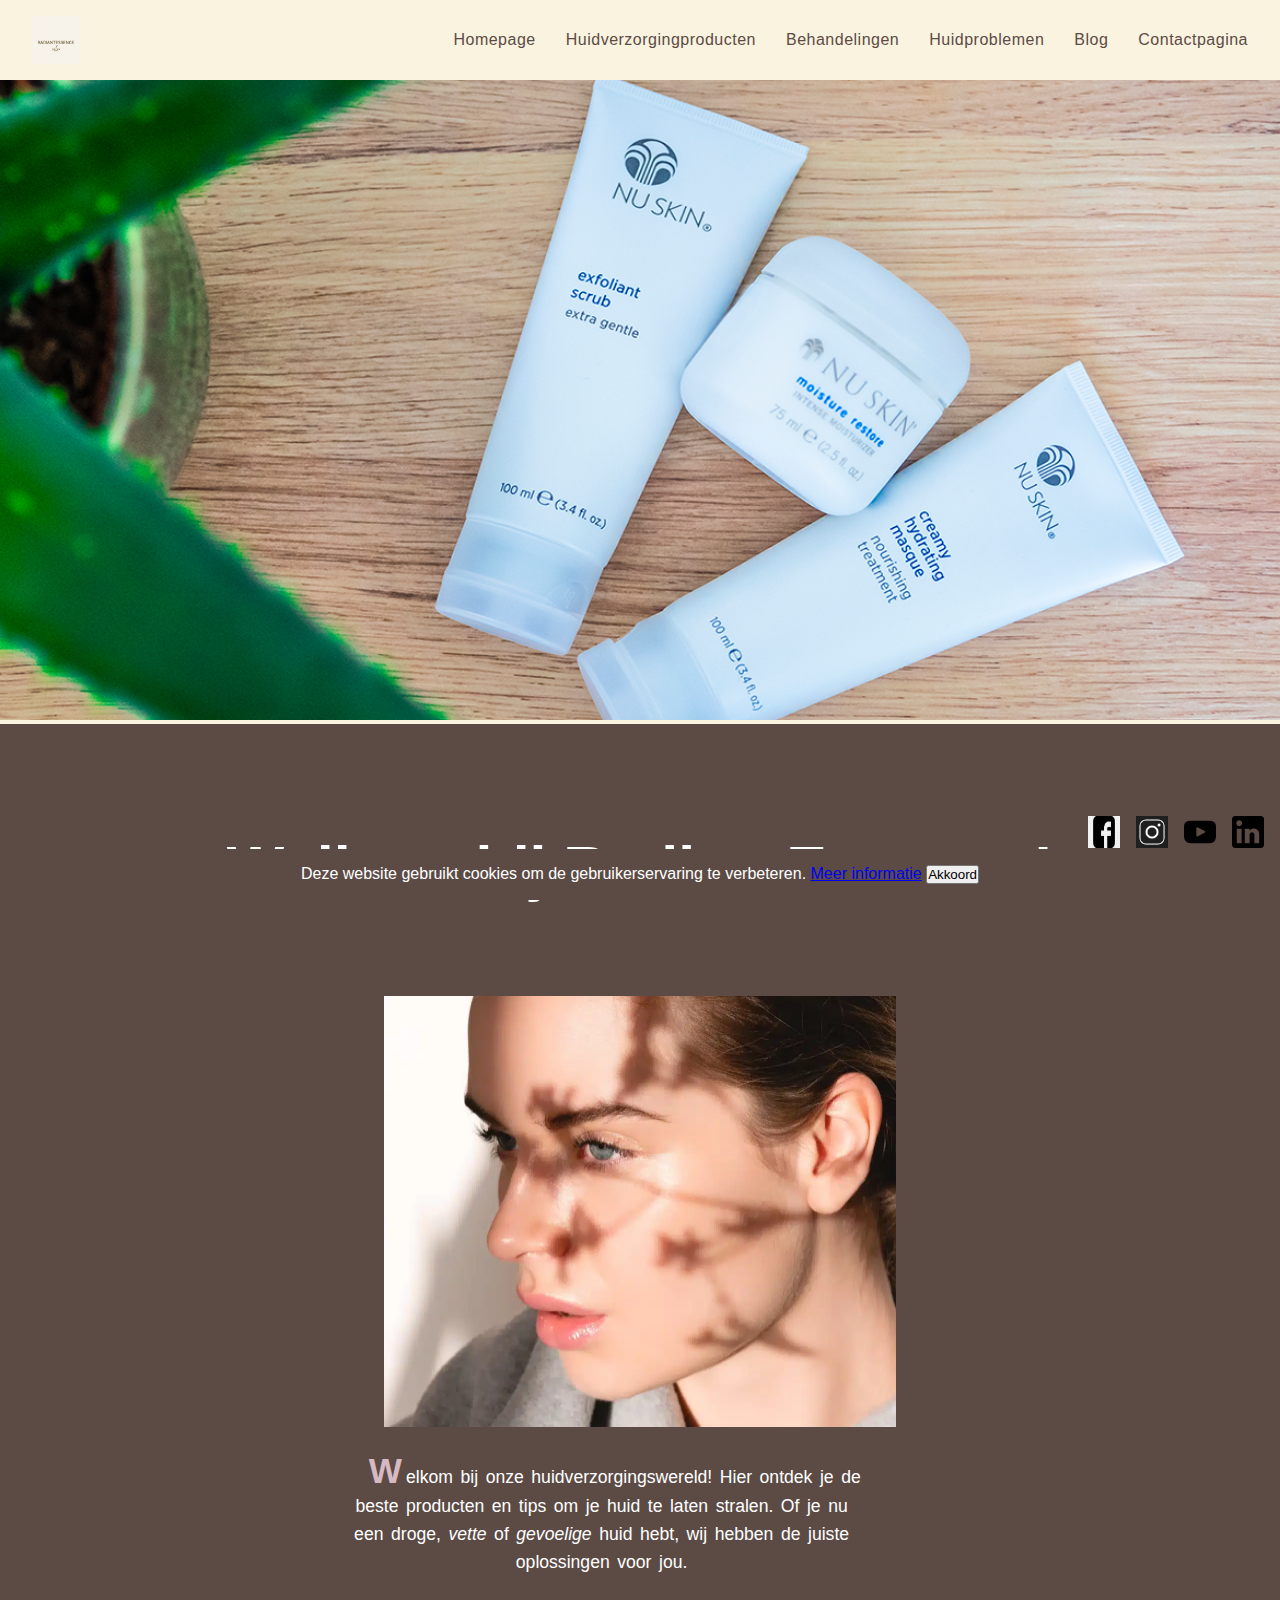
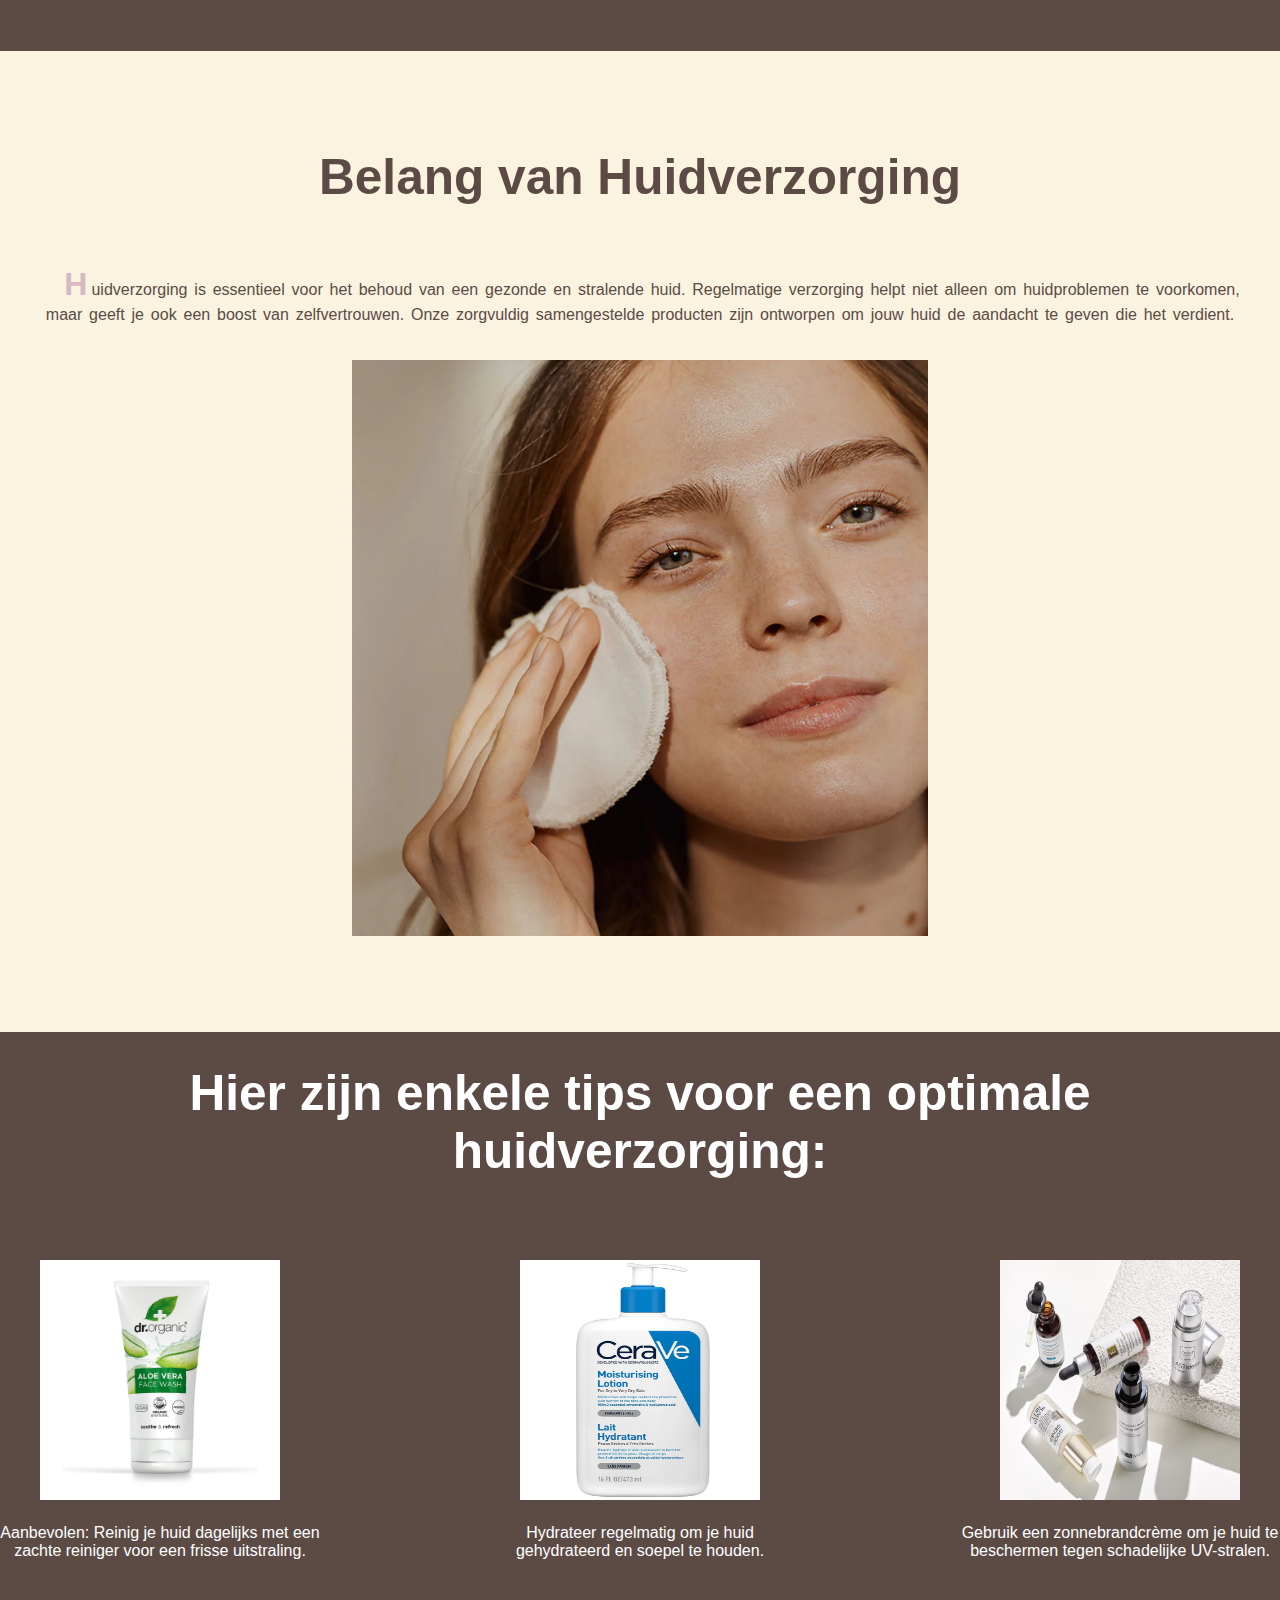
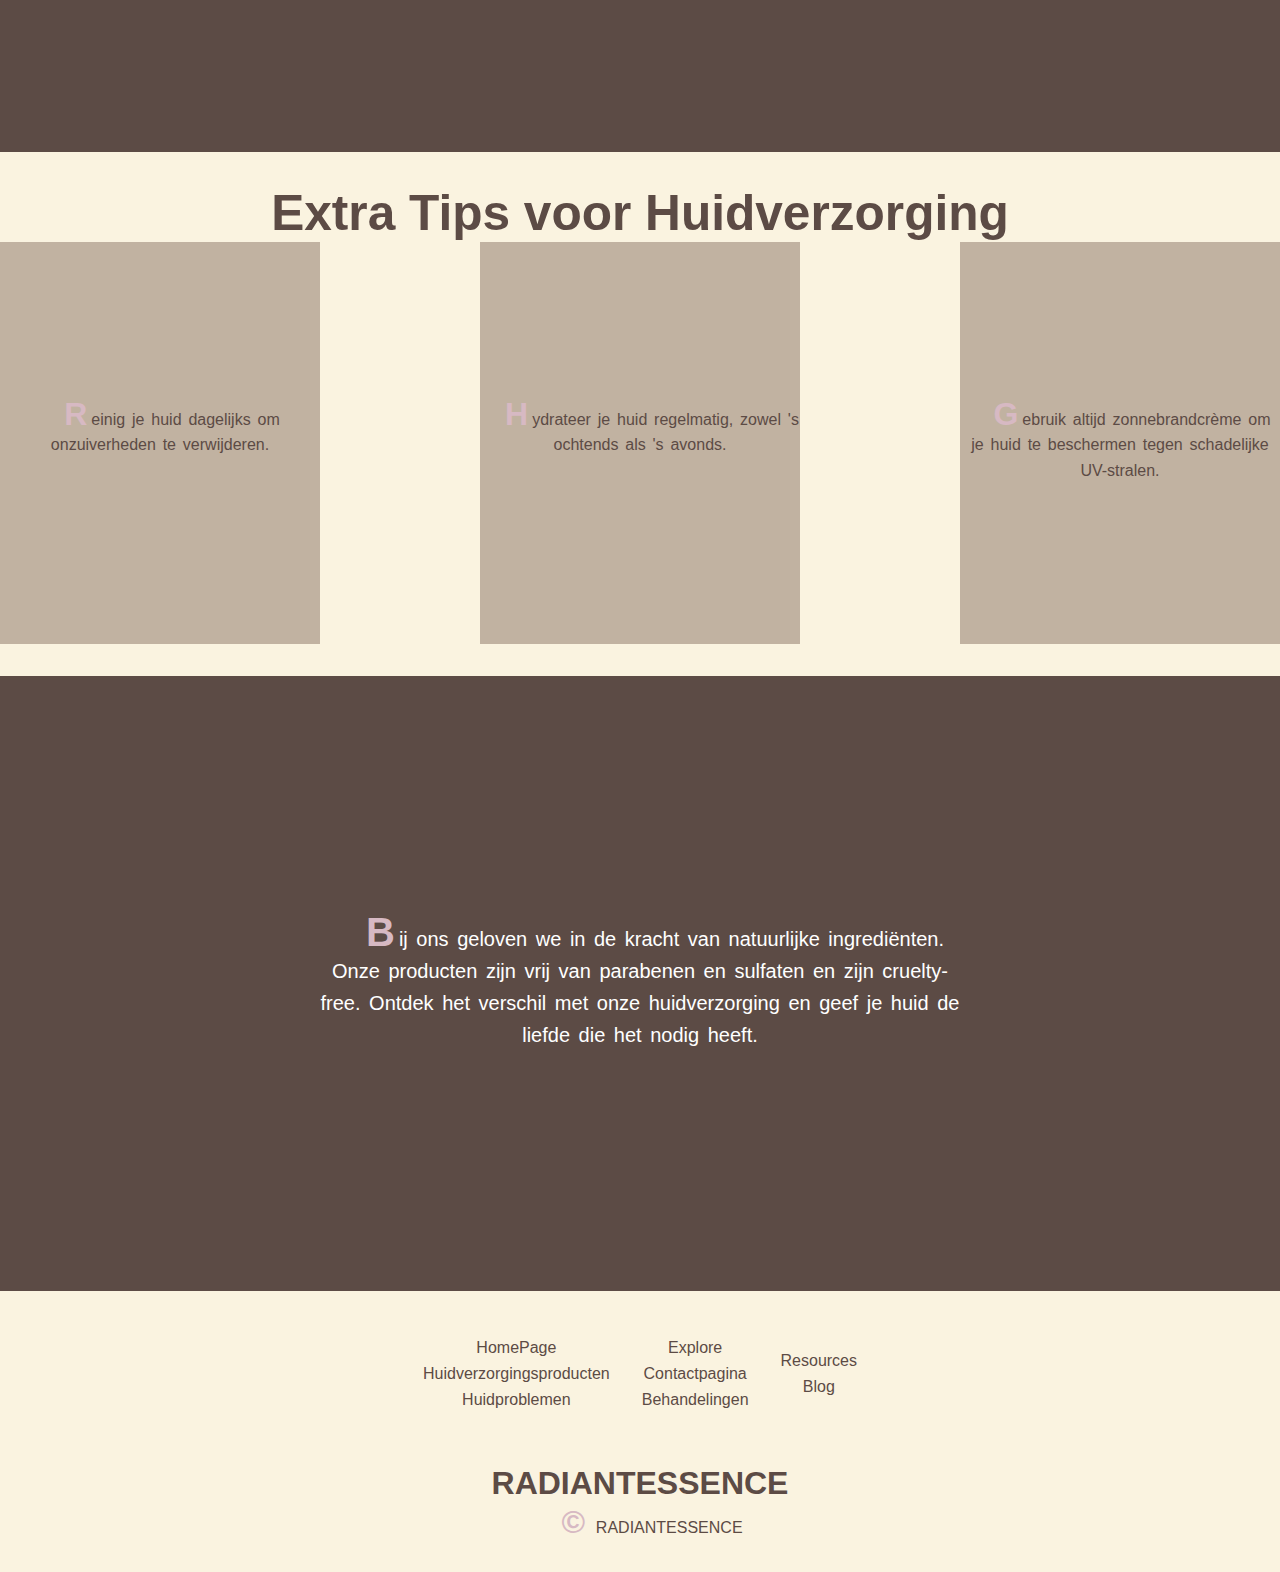
==== index.html @ f4d22268 "Change" ====
<!DOCTYPE html>
<html lang="nl">
<head>
    <meta charset="UTF-8">
    <meta name="author" content="Miguel Angel">
    <meta name="description" content="Welkom bij RadiantEssence – dé plek voor deskundig huidverzorgingsadvies, hoogwaardige behandelingen en de beste producten. Ontdek hoe je jouw huid optimaal kunt verzorgen en laat je stralen met onze op maat gemaakte oplossingen!">
    <meta name="keywords" content="RadiantEssence, skincare, beauty, treatments, blog, contact">
    <meta name="viewport" content="width=device-width, initial-scale=1.0">
    <title>Homepage</title>
    <link rel="stylesheet" href="css/indexstyle.css" type="text/css">
    <link rel="icon" href="img/9cff8f3db808e313619d4ae630f32a95-(1).png"> 
    <link rel="preconnect" href="https://fonts.googleapis.com">
    <link rel="preconnect" href="https://fonts.gstatic.com" crossorigin>
    <link href="https://fonts.googleapis.com/css2?family=M+PLUS+Rounded+1c:wght@100;300;400;500;700;800;900&family=Montserrat:ital,wght@0,100..900;1,100..900&family=Open+Sans:ital,wght@0,300..800;1,300..800&family=Playfair+Display:ital,wght@0,400..900;1,400..900&display=swap" rel="stylesheet">
</head>
<body>
    <!-- nav -->
    <nav id="mainmenu">          
            <figure class="logo">
                <a href="index.html"><img src="img/9cff8f3db808e313619d4ae630f32a95-(1).png" alt="RadiantEssence Logo" title="Ga terug naar de homepage"></a>
            </figure>
            <ul class="nav-links">
                <li><a href="index.html">Homepage</a></li>
                <li><a href="Huidverzorgingproducten.html">Huidverzorgingproducten</a></li>
                <li><a href="Behandelingen.html">Behandelingen</a></li>
                <li><a href="Huidproblemen.html">Huidproblemen</a></li>
                <li><a href="Blog.html">Blog</a></li>
                <li><a href="Contactpagina.html">Contactpagina</a></li>
            </ul>
    </nav>  
    <!-- Header pic -->
    <figure class="head-web">
        <img src="img/9aa9b7d762623cd709b4825ca9b1121b.png" alt="Header afbeelding" title="Welkom bij RadiantEssence">
    </figure>
    <!-- Header-->
    <header class="hero">
        <h1><strong>Welkom bij RadiantEssence!</strong></h1>
        <figure class="image">
            <img src="img/6ca8e59b2b84d67cb17737a99ef91f11.png" alt="Huidverzorging header afbeelding" title="Ontdek de beste huidverzorgingstips">
            <p>Welkom bij onze huidverzorgingswereld! Hier ontdek je de beste producten en tips om je huid te laten stralen. Of je nu een droge, 
                <em>vette</em> of <em>gevoelige</em> huid hebt, wij hebben de juiste oplossingen voor jou.</p>
        </figure>
    </header>
    <!-- Importance of Skincare Section -->
    <aside class="cookies-message">
        Deze website gebruikt cookies om de gebruikerservaring te verbeteren. 
        <a href="#">Meer informatie</a>
        <button id="accept-cookies">Akkoord</button>
    </aside>
    <section class="skincare-importance">
        <h2>Belang van Huidverzorging</h2>
        <figure class="image_skin">
            <p>Huidverzorging is essentieel voor het behoud van een gezonde en stralende huid. Regelmatige verzorging helpt niet alleen om huidproblemen te voorkomen, 
                maar geeft je ook een boost van zelfvertrouwen. 
                Onze zorgvuldig samengestelde producten zijn ontworpen om jouw huid de aandacht te geven die het verdient.</p>
                <img src="img/5d523033aa50c69d609e8ef409ae76ed.png" alt="Huidverzorging belang" title="Waarom huidverzorging belangrijk is">
        </figure>
    </section>
    <!-- Skincare Tips Section -->
    <section class="tips">
        <h2>Hier zijn enkele tips voor een optimale huidverzorging:</h2>
        <article class="tips-grid">
            <h3>Product Tips</h3>
            <figure class="tip-item">
                <img src="img/440bb18dda47fca14766ad269dd46a8b.png" alt="Gezichtsreiniger product" title="Gebruik een zachte reiniger voor een frisse uitstraling">
                <figcaption>Aanbevolen: Reinig je huid dagelijks met een zachte reiniger voor een frisse uitstraling.</figcaption>
            </figure>
            <figure class="tip-item">
                <img src="img/7617f461c7ea8e370bd646a98f7fe594.png" alt="Hydratatie product" title="Hydrateer regelmatig voor een gezonde huid">
                <figcaption>Hydrateer regelmatig om je huid gehydrateerd en soepel te houden.</figcaption>
            </figure>
            <figure class="tip-item">
                <img src="img/579ad9bda16d3f9eda70781ff24886f7-(1).png" alt="Zonnebrandcrème" title="Bescherm je huid tegen UV-stralen met zonnebrandcrème">
                <figcaption>Gebruik een zonnebrandcrème om je huid te beschermen tegen schadelijke UV-stralen.</figcaption>
            </figure>
        </article>
    </section>

<!-- Skincare Optimale huidverzorgen Section -->
<section class="tips-1">
    <h2>Extra Tips voor Huidverzorging</h2>
    <article class="tips-grid-1">
        <h3>Belangrijke Dagelijkse Routine Tips</h3>
        <p class="tip-item-1">Reinig je huid dagelijks om onzuiverheden te verwijderen.</p>
        <p class="tip-item-1">Hydrateer je huid regelmatig, zowel 's ochtends als 's avonds.</p>
        <p class="tip-item-1">Gebruik altijd zonnebrandcrème om je huid te beschermen tegen schadelijke UV-stralen.</p>
    </article>
</section>

<!-- Last Tips Section -->
<section class="last-tip">
    <h2>Onze Filosofie</h2> 
    <p class="last-tip-item">
        Bij ons geloven we in de kracht van natuurlijke ingrediënten.
        Onze producten zijn vrij van parabenen en sulfaten en zijn cruelty-free. 
        Ontdek het verschil met onze huidverzorging en geef je huid de liefde die het nodig heeft.
    </p>
</section>
    <!-- Footer -->
    <footer id="company_footer">
        <section class="social-icons">
            <h2>Volg Ons Op Sociale Media</h2> 
                <a href="#"><img src="img/icon_facebook.png" alt="Facebook" title="Volg ons op Facebook"></a>
                <a href="#"><img src="img/icon_instagram.png" alt="Instagram" title="Volg ons op Instagram"></a>
                <a href="#"><img src="img/icon_youtube.png" alt="YouTube" title="Bekijk onze video's op YouTube"></a>
                <a href="#"><img src="img/icon_linkedin.png" alt="LinkedIn" title="Verbind met ons op LinkedIn"></a>
        </section>
        <nav class="footer-links">
            <ul>
                <li class="section-title"><a href="index.html">HomePage</a></li>
                <li><a href="Huidverzorgingproducten.html">Huidverzorgingsproducten</a></li>
                <li><a href="Huidproblemen.html">Huidproblemen</a></li>
            </ul>
            <ul>
                <li class="section-title">Explore</li>
                <li><a href="Contactpagina.html">Contactpagina</a></li>
                <li><a href="Behandelingen.html">Behandelingen</a></li>
            </ul>
            <ul>
                <li class="section-title">Resources</li>
                <li><a href="Blog.html">Blog</a></li>
            </ul>
        </nav>
        <figure class="footer-logo">
            <figcaption>RADIANTESSENCE</figcaption>
            <p>&copy; RADIANTESSENCE</p>
        </figure>
    </footer>
</body>
</html>
---- css/indexstyle.css ----
:root {
    --primary-color: #FAF3E0;
    --secondary-color: #C1B2A1;
    --accent-color: #D7B9C3;
    --neutral-color-1: #FFFFFF;
    --neutral-color-2: #5C4B45;
    --font-size-h1: 3.8rem;
    --font-size-h2: 3.1rem;
    --font-size-h3: 2.4rem;
    --font-size-h4: 1.9rem;
    --font-size-h5: 1.6rem;
    --font-size-h6: 1.25rem;
    --font-size-h7: 0.88rem;
    --font-size-h8: 0.56rem;
    --font-size-mobile-h1: 1.5rem;
    --font-size-mobile-h2: 1.2rem;
    --font-size-mobile-h3: 0.94rem;
    --font-size-mobile-h4: 0.69rem;
    --font-size-mobile-h5: 0.56rem;
    --font-size-mobile-h6: 0.44rem;
    --table-border: 2px solid var(--accent-color);
    --main-font:sans-serif;
    --heading-font: "Montserrat", sans-serif;
    --font-style: normal;
    --font-weight: 400;

}
* {
    margin: 0;
    padding: 0;
    box-sizing: border-box;
    font-family: var(--main-font);
}
html {
    font-size: 16px; /* Set base font-size for easier scaling */
}

body {
    font-family: var(--main-font);
    margin: 0;
    padding: 0;
    background-color: var(--primary-color);
}


nav {
    display: flex;
    justify-content: space-between;
    align-items: center;
    padding: 1rem 2rem;
}

footer {
    background-color: var(--primary-color);
    padding: 2rem 0;
    text-align: center;
    color: var(--neutral-color-2);
}

p {
    text-indent: 1.5em; /* Indents first line of each paragraph */
    line-height: 1.6em;
    word-spacing: 0.15em;
}

p::first-letter {
    font-size: 2em; /* Makes the first letter twice as large */
    font-weight: bold; /* Makes it bold */
    color: var(--accent-color); /* Uses the accent color */
    margin-right: 4px; /* Adds spacing after the first letter */
}

aside.cookies-message {
    position: fixed; /* Sticks to the bottom */
    bottom: 0;
    left: 0;
    width: 100%;
    background-color: var(--neutral-color-2);
    color: var(--neutral-color-1);
    text-align: center;
    padding: 1em;
    z-index: 9999; /* Ensures it is on top of everything */
}


/* Styling the logo with figure and figcaption */
.logo {
    display: flex;
    align-items: center;
    margin: 0;
}

.logo img {
    float: left;
    width: 3rem;
    height: 3rem;
    margin-right: 0.625rem; 
}

.logo figcaption {
    font-size: 1.5rem;
    font-weight: 700;
    color: var(--neutral-color-2);
    text-transform: uppercase;
}

.nav-links {
    float: right;
    list-style: none;
    display: flex;
    gap: 1.875rem;
}

.nav-links li {
    display: inline;
}

.nav-links a {
    text-decoration: none;
    color: var(--neutral-color-2);
    font-size: 1rem;
    letter-spacing: 0.03125rem;
    transition: color 0.3s ease;
}

.nav-links a:hover {
    color: var(--accent-color);
}

.nav-links a:visited {
    color: darkgray; /* Change color of visited links */
}

/*Head pic*/
.head-web > img {
    width: 100%;
    height: auto;
    max-height: 40em;
}
/* Hero Section */
.hero {
    background-color: var(--neutral-color-2);
    color: var(--neutral-color-1);
    padding: 3em 1em;
    text-align: center; 
    display: flex;
    flex-direction: column;
    align-items: center;
    position: relative;
}

.hero > figure > img {
    width: 80%;
    max-width: 40em; 
    height: auto;
    padding: 2em 0 0 0;
}

.hero > h1 {
    font-size: var(--font-size-h1);
    margin: 1em 0;
}

.hero > figure > p {
    font-size: 1.1em;
    margin: 1.5em 1em;
    max-width: 30em;
}

/* Skincare Importance Section */
.skincare-importance {
    color: var(--neutral-color-2);
    padding: 3em 1em;
    background-color: var(--primary-color);
    text-align: center;
}

.skincare-importance > figure {
    display: flex;
    flex-direction: column;
    align-items: center;
    padding: 1em;
}

.skincare-importance > figure > img {
    width: 80%;
    max-width: 40em;
    height: auto;
    padding: 2em;
}

.skincare-importance > h2 {
    font-size: var(--font-size-h2);
    margin: 1em;
}

/* Skincare Tips Section */
.tips {
    background-color: var(--neutral-color-2);
    background-size: cover;
    text-align: center;
    padding: 2em 0;
}

.tips > h2 {
    color: var(--neutral-color-1);
    font-size: var(--font-size-h2);
    background-position: center;
    text-align: center;
}

.tips-grid {
    display: flex;
    justify-content: center;
    gap: 10em;
}

.tips-grid > h3 {
    display: none;
}

.tip-item {
    padding: 5em 0 10em 0;
    width: 20em;
    text-align: center;
    color: var(--neutral-color-1);
}

.tip-item img {
    width: 15em;
    height: 15em;
    margin-bottom: 20px;
} 

/* Skincare andere Tips Section */
.tips-1 {
    background-color: var(--primary-color);
    background-size: cover;
    text-align: center;
    padding: 2em 0;
}

.tips-1 > h2 {
    color: var(--neutral-color-2);
    font-size: var(--font-size-h2);
    background-position: center;
    text-align: center;
}

.tips-grid-1 {
    display: flex;
    justify-content: center;
    gap: 10em;
    background-color: var(--primary-color);
}

.tip-item-1 {
    padding: 10em 0 10em 0;
    width: 20em;
    text-align: center;
    color: var(--neutral-color-2);
    background-color: var(--secondary-color);
}
.tips-grid-1 > h3 {
    display: none;
}

/* Last tips Section */
.last-tip {
    background-color: var(--neutral-color-2);
    background-size: cover;
    text-align: center;
    padding: 15em 20em 15em 20em;
}

.last-tip > p {
    color: var(--neutral-color-1);
    font-size: var(--font-size-h6);
    background-position: center;
    text-align: center;
}

.last-tip > h2 {
    display: none;
} 

/* Social Icons */
.social-icons {
    display: flex;
    justify-content: center;
    gap: 1rem;
    margin-bottom: 2rem;
    position: fixed; /* New */
    bottom: 1rem;
    right: 1rem;
}

.social-icons img {
    width: 2rem;
    height: 2rem;
}

/* Footer Links */
.footer-links {
    display: flex;
    justify-content: center;
    gap: 2rem;
    margin-bottom: 2rem;
}

.footer-links ul {
    list-style: none;
}

.footer-links li {
    margin-bottom: 0.5rem;
}

.footer-links strong {
    font-size: 1.125rem;
    color: var(--neutral-color-2);
}

.footer-links a {
    text-decoration: none;
    color: var(--neutral-color-2);
    font-size: 1rem;
    transition: color 0.3s ease;
}

.footer-links a:hover {
    color: var(--accent-color);
}

/* Footer Logo */
.footer-logo {
    text-align: center;
}

.footer-logo figcaption {
    font-size: 2rem;
    font-weight: 700;
    margin-bottom: 0.5rem;
    color: var(--neutral-color-2);
}

/* Responsive Design */
@media (max-width: 48em) { /* 768px equivalent */

    /* General Body Padding */
    body {
        padding: 0.5em;
    }

    /* Navbar adjustments */
    nav {
        flex-direction: column;
        align-items: flex-start;
        padding: 0.5em 1em;
    }

    .nav-links {
        flex-direction: column;
        gap: 1em;
    }

    .hero > h1 {
        font-size: 1.8rem;
    }

    .hero > figure > img {
        width: 20em;
    }

    .hero > figure > p {
        font-size: 1rem;
        margin: 1em 1em;
    }
    

    .skincare-importance > h2 {
        font-size: 1.6rem;
    }

    .skincare-importance > figure > img {
        width: 20em;
    }
    /* Tips Section adjustments */
    .tips-grid, .tips-grid-1 {
        flex-direction: column;
        gap: 1em;
    }

    .tip-item, .tip-item-1 {
        width: 100%;
        padding: 1em;
    }

    .tip-item img, .tip-item-1 img {
        width: 100%;
        height: auto;
        margin-bottom: 1em;
    }

    /* Last Tips Section adjustments */
    .last-tip {
        padding: 2em;
        font-size: var(--font-size-h5);
    }

    /* Footer adjustments */
    .footer-links {
        flex-direction: column;
        align-items: center;
        gap: 1em;
    }

    .social-icons {
        justify-content: center;
        margin-bottom: 1em;
    }

    /* Footer Logo adjustments */
    .footer-logo figcaption {
        font-size: var(--font-size-h3);
        margin-bottom: 0.5em;
    }
}
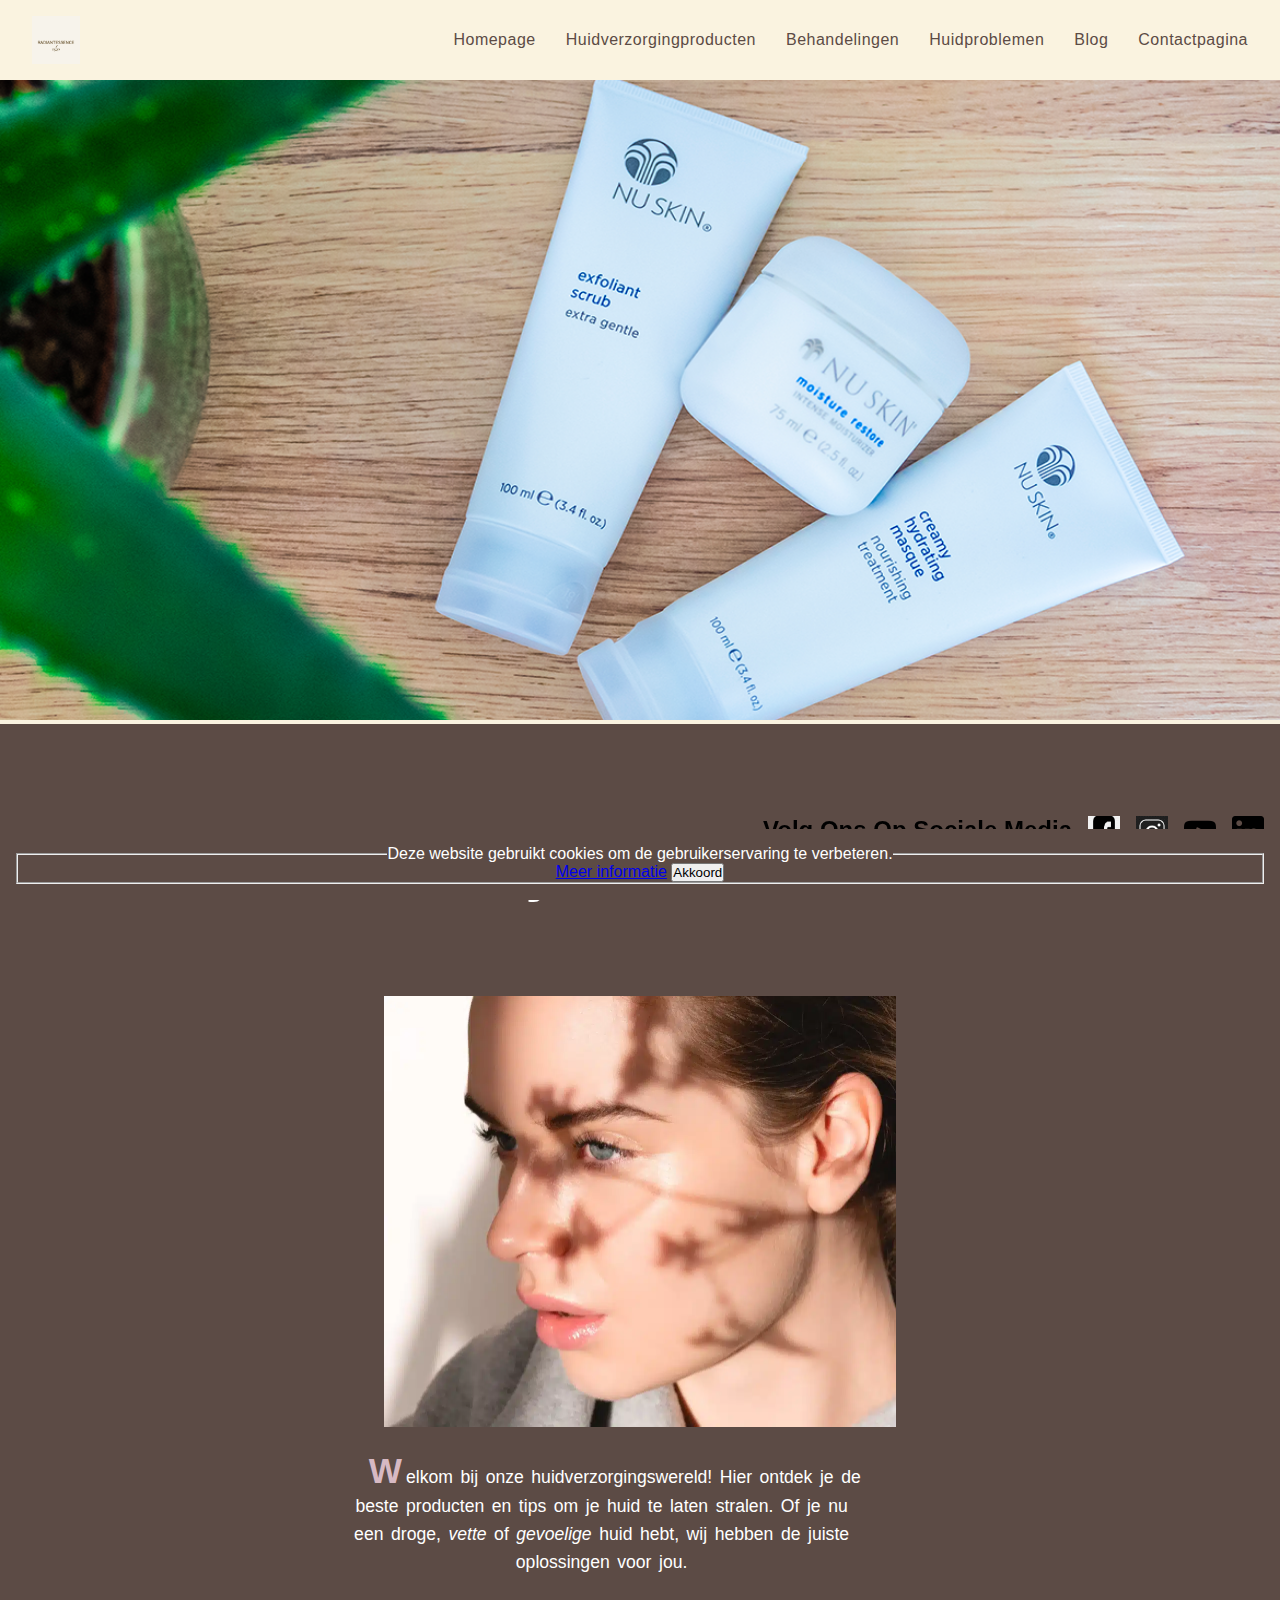
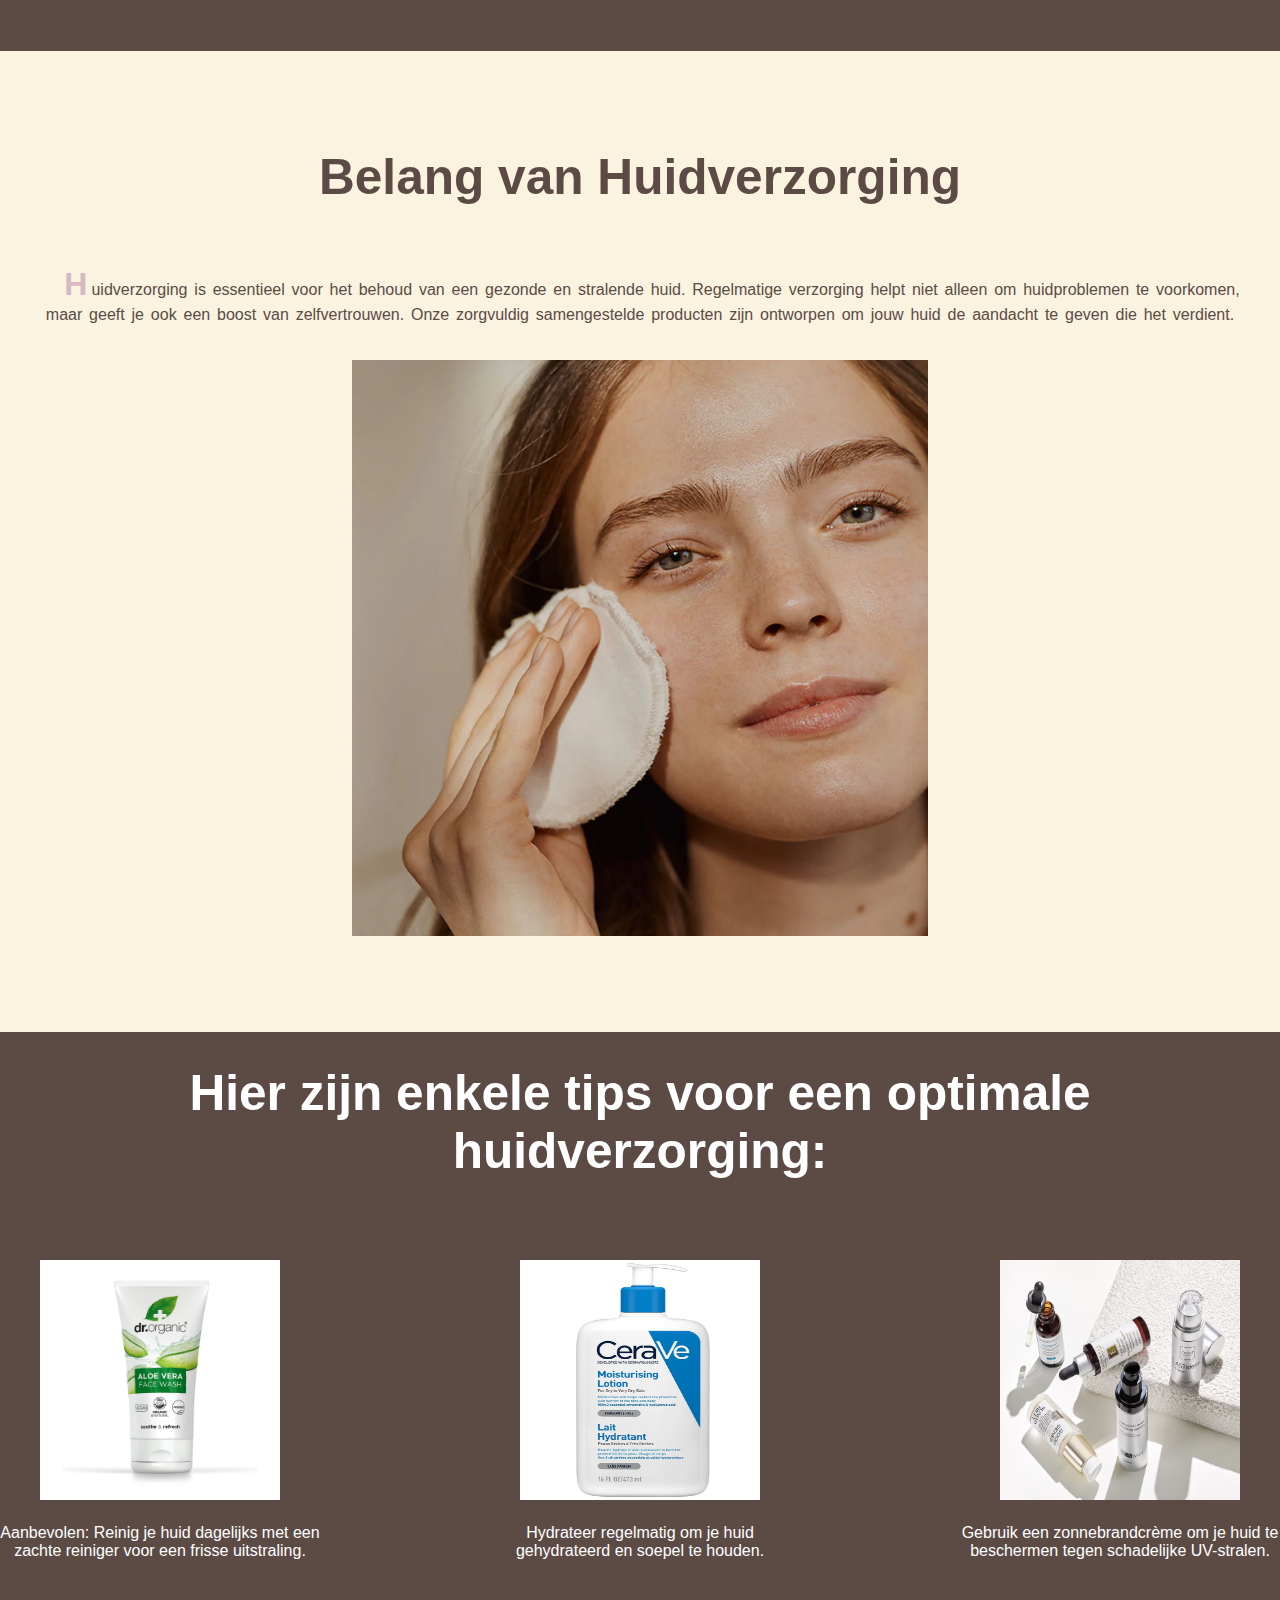
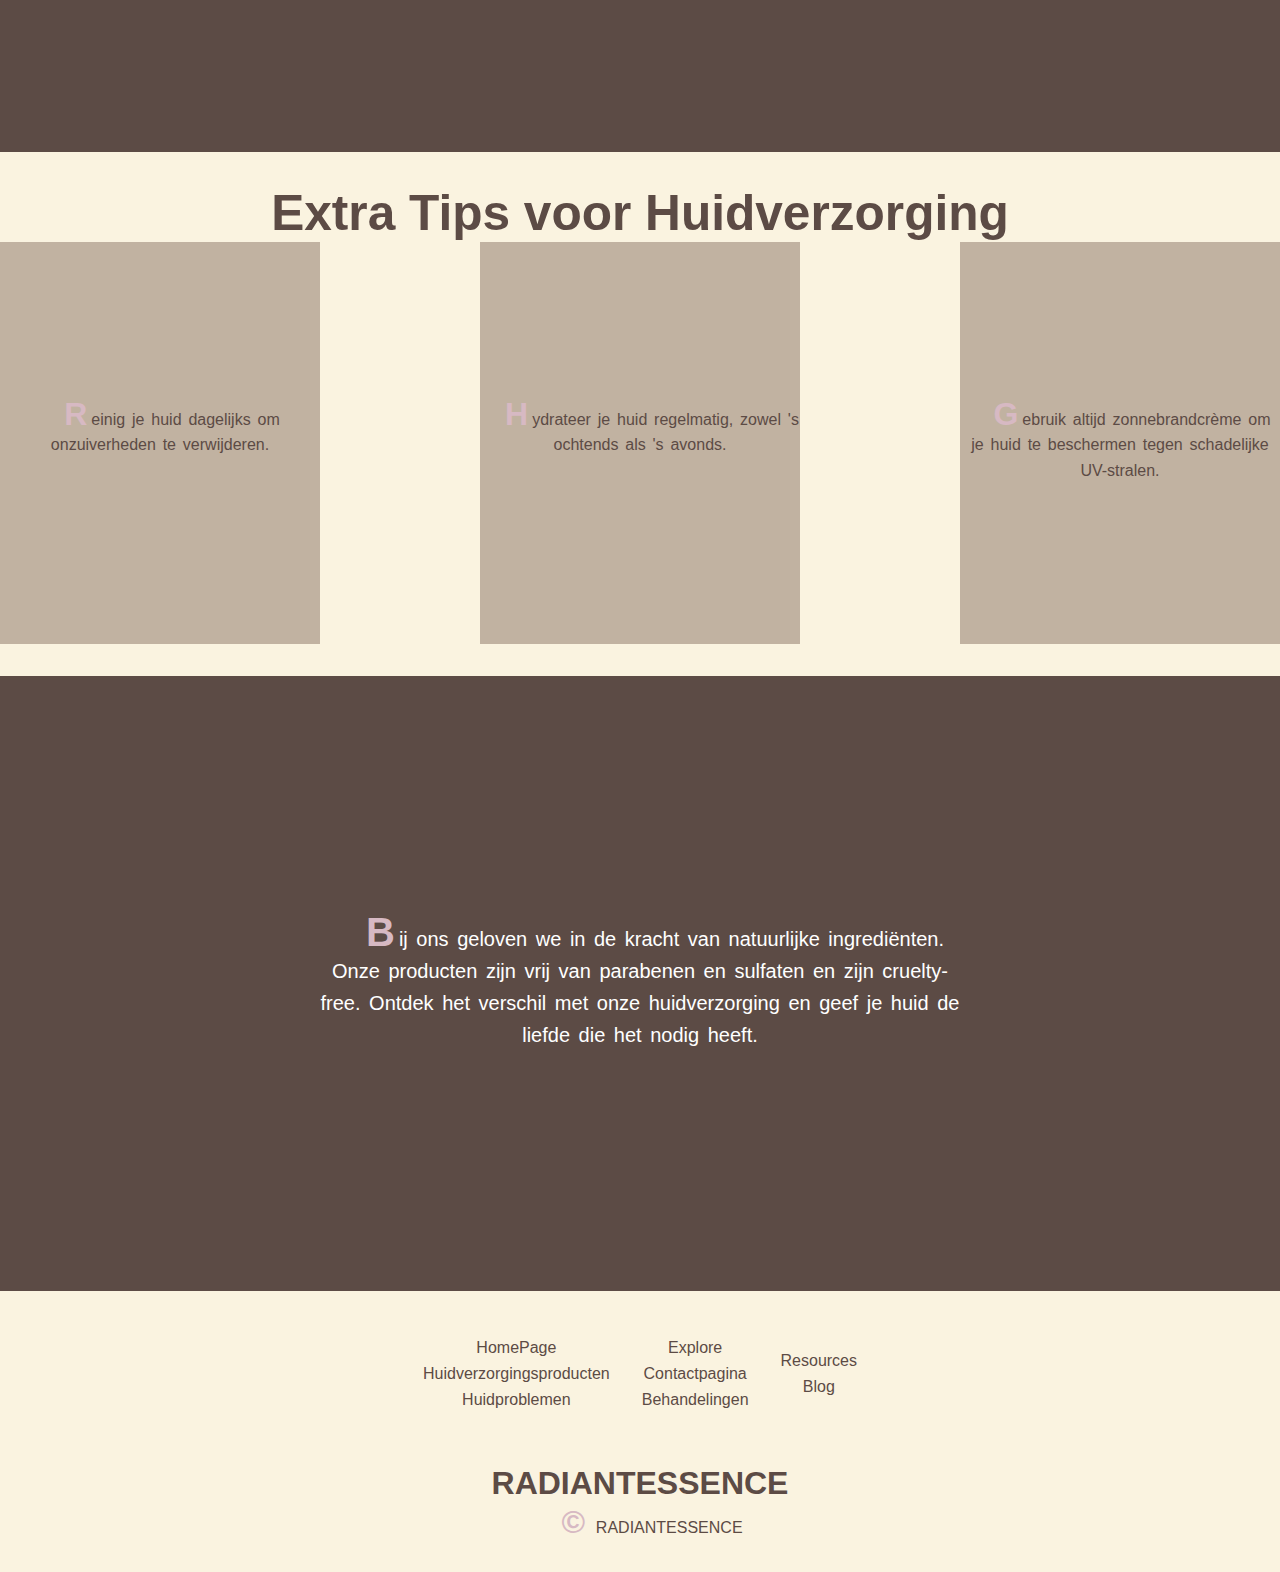
==== commit 46f46ac4: "Finish project" ====
--- a/index.html
+++ b/index.html
@@ -43,9 +43,11 @@
     </header>
     <!-- Importance of Skincare Section -->
     <aside class="cookies-message">
-        Deze website gebruikt cookies om de gebruikerservaring te verbeteren. 
+        <fieldset>
+        <legend>Deze website gebruikt cookies om de gebruikerservaring te verbeteren. </legend>
         <a href="#">Meer informatie</a>
         <button id="accept-cookies">Akkoord</button>
+        </fieldset>
     </aside>
     <section class="skincare-importance">
         <h2>Belang van Huidverzorging</h2>
@@ -95,6 +97,11 @@
         Onze producten zijn vrij van parabenen en sulfaten en zijn cruelty-free. 
         Ontdek het verschil met onze huidverzorging en geef je huid de liefde die het nodig heeft.
     </p>
+    <ul class="nothing">
+        <li>Tip 1: Gebruik een reiniger</li>
+        <li>Tip 2: Hydrateer je huid</li>
+        <li>Tip 3: Bescherm met zonnebrand</li>
+    </ul>
 </section>
     <!-- Footer -->
     <footer id="company_footer">
--- a/css/indexstyle.css
+++ b/css/indexstyle.css
@@ -82,6 +82,9 @@
     z-index: 9999; /* Ensures it is on top of everything */
 }
 
+.nothing {
+    display: none;
+}
 
 /* Styling the logo with figure and figcaption */
 .logo {
@@ -293,6 +296,7 @@
     position: fixed; /* New */
     bottom: 1rem;
     right: 1rem;
+    color: black;
 }
 
 .social-icons img {
